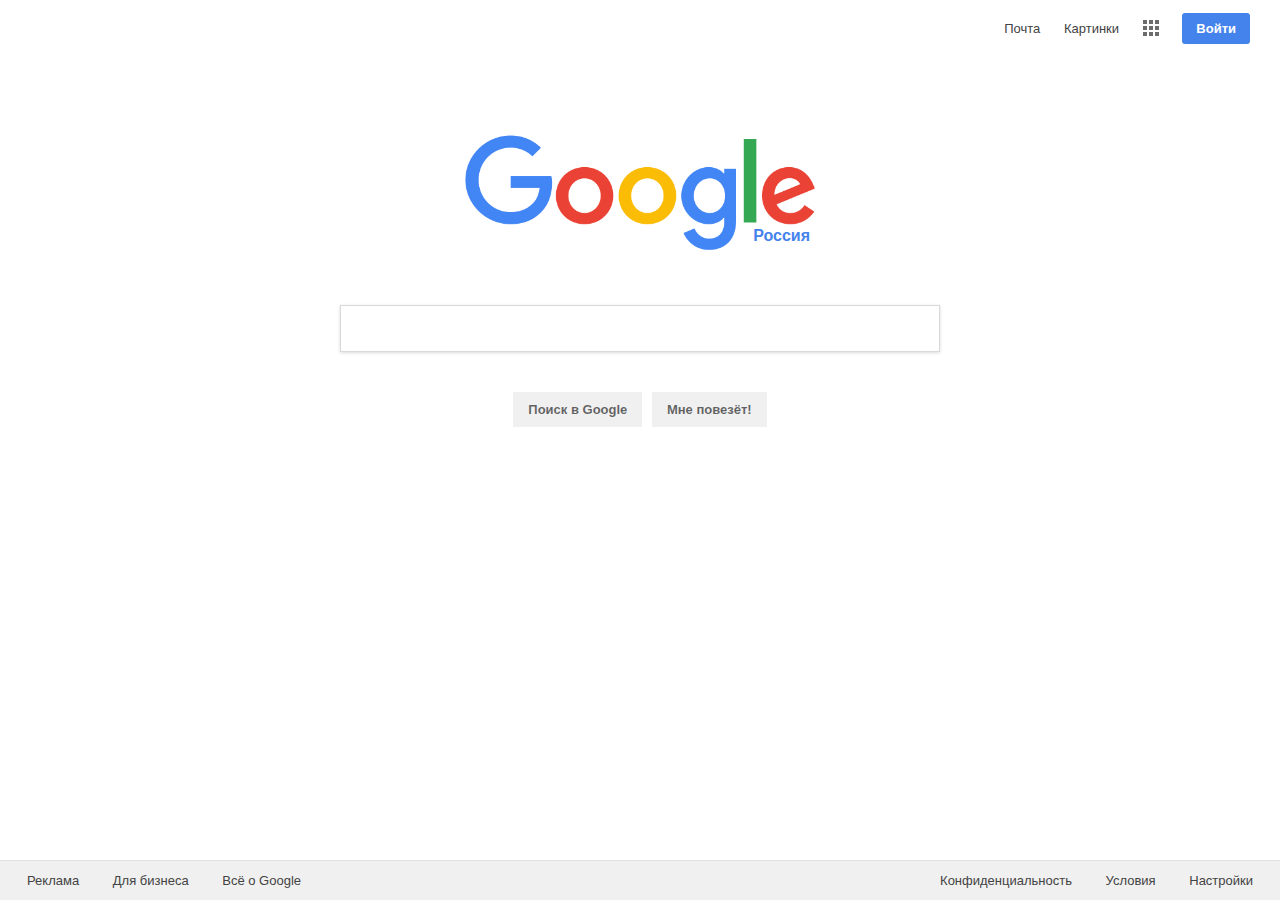
==== index.html @ 35f79574 "add html" ====
<!DOCTYPE html>
<html>
<head>
	<meta charset="utf-8">
	<title>Google</title>
	<link rel="stylesheet" type="text/css" href="css/style.css">
	<link rel="icon" type="image/png" href="images/favicon.png" />
</head>
<body>
	<div class="header">
		<div>
			<ul class="nav">
				<li class="nav-link"><a href="#">Почта</a></li>
				<li class="nav-link"><a href="#">Картинки</a></li>
				<li class="btn-applications"><a href="#">
						<svg width="16" height="16" fill="#6c6c6c">
							<rect width="4" height="4" />
							<rect width="4" height="4" x="6" y="0" />
							<rect width="4" height="4" x="12" y="0" />
							<rect width="4" height="4" x="0" y="6" />
							<rect width="4" height="4" x="6" y="6" />
							<rect width="4" height="4" x="12" y="6" />
							<rect width="4" height="4" x="0" y="12" />
							<rect width="4" height="4" x="6" y="12" />
							<rect width="4" height="4" x="12" y="12" />
						</svg>
					</a></li>
				<li class="btn-login"><a href="#">Войти</a></li>
			</ul>
		</div>
	</div>
	
	<div class="content">
		<div class="logo-google">
			<img src="images/googlelogo_color_284x96dp.png">
			<div class="country">Россия</div>
		</div>
		<div class="search-box">
			<input type="text" id="search-form">
			<a href="#">Поиск в Google</a>
			<a href="#">Мне повезёт!</a>
		</div>
	</div>

	<div class="footer">
		<div class="footer-left">
			<a href="#">Реклама</a>
			<a href="#">Для бизнеса</a>
			<a href="#">Всё о Google</a>
		</div>
		<div class="footer-right">
			<a href="#">Конфиденциальность</a>
			<a href="#">Условия</a>
			<a href="#">Настройки</a>
		</div>
	</div>
</body>
</html>
---- css/style.css ----
* {
	margin: 0;
	padding: 0;
	font-family: sans-serif;
	font-size: 13px;
}

.header {
	display: block;
	width: 100%;
}

.header::after {
	content: "";
	display: block;
	clear: both;
}

.nav {
	float: right;
}

.nav li {
	display: inline-block;
	margin: 20px 10px;
}

.nav-link a {
	display: block;
	color: #434343;
	text-decoration: none;
	
}

.nav-link a:hover {
	text-decoration: underline;
}

.btn-applications {
	vertical-align: middle;
}

.btn-applications svg:hover {
	fill: #000;
}

li.btn-login {
	margin-right: 30px;
}

.btn-login a {
	padding: 8px 14px;
	background: #4583ec;
	border-radius: 3px;
	font-weight: bold;
	color: #ffffff;
	text-decoration: none;
}

.content {	
	width: 600px;
	margin: 75px auto auto;
}

.logo-google {
	position: relative;
	//border: 1px solid black;
	text-align: center;
}

.logo-google img {
	width: 350px;
}

.country {
	color: #4583ec;
	font-size: 16px;
	font-weight: bold;
	position: absolute;
	right: 130px;
	bottom: 10px;
}

.search-box {
	margin-top: 50px;
	text-align: center;
}

.search-box a {
	display: inline-block;
	font-weight: bold;
	color: rgba(0,0,0,0.6);
	padding: 10px 15px;
	background: #f0f0f0;
	margin: 40px 3px 0px 3px;
	text-decoration: none;
}

#search-form {
	box-sizing: border-box;
	display: block;
	width: 100%;
	padding: 15px 100px 15px 15px;
	box-shadow: 0px 1px 3px rgba(0,0,0,0.15);
	border: 1px solid rgba(0,0,0,0.15);
}

.footer {
	width: 100%;
	background: #f0f0f0;
	position: fixed;
	bottom: 0;
	border-top: 1px solid #e0e0e0;
}

.footer::after {
	content: "";
	display: block;
	clear: both;
}

.footer a {
	display: inline-block;
	color: #434343;
	text-decoration: none;
	padding: 12px 15px;
}

.footer a:hover {
	text-decoration: underline;
}

.footer-left {
	float: left;
	margin-left: 12px;
}

.footer-right {
	float: right;
	margin-right: 12px;
}
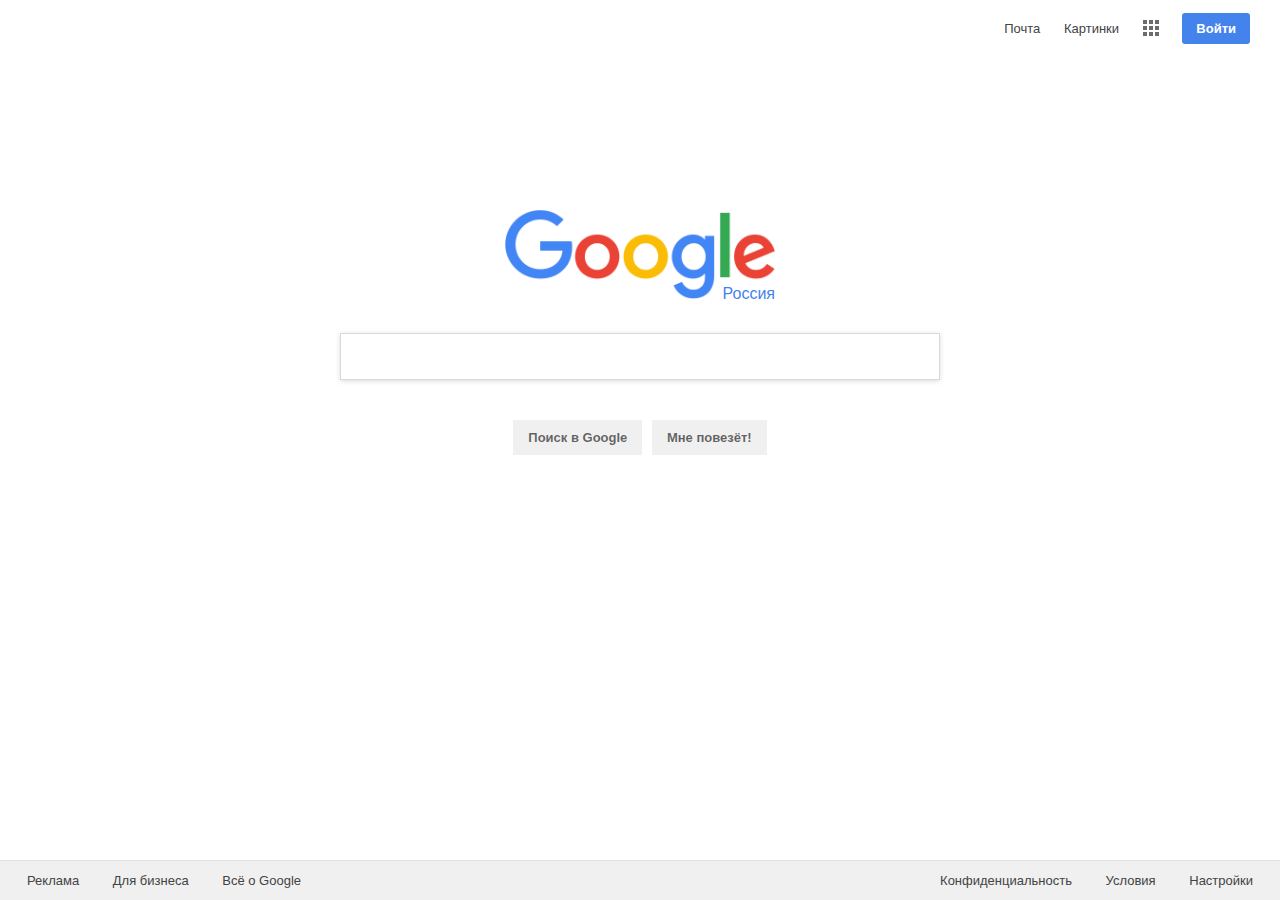
==== commit 4d07dcea: "Закончил код" ====
--- a/index.html
+++ b/index.html
@@ -31,14 +31,16 @@
 	</div>
 	
 	<div class="content">
-		<div class="logo-google">
-			<img src="images/googlelogo_color_284x96dp.png">
+		<div class="logo-google" title="Google">
+			<img src="images/googlelogo_color_284x96dp.png" alt="Google-logo">
 			<div class="country">Россия</div>
 		</div>
 		<div class="search-box">
-			<input type="text" id="search-form">
-			<a href="#">Поиск в Google</a>
-			<a href="#">Мне повезёт!</a>
+			<input type="text" id="search-form" title="Поиск">
+			<a href="#" class="keyboard"><span class="tooltip">Экранная клавиатура</span></a>
+			<a href="#" class="microphone"><span class="tooltip">Голосовой поиск</span></a>
+			<a href="#" class="btn-search">Поиск в Google</a>
+			<a href="#" class="btn-search">Мне повезёт!</a>
 		</div>
 	</div>
 
--- a/css/style.css
+++ b/css/style.css
@@ -55,11 +55,12 @@
 	font-weight: bold;
 	color: #ffffff;
 	text-decoration: none;
+	cursor: default;
 }
 
 .content {	
 	width: 600px;
-	margin: 75px auto auto;
+	margin: 150px auto auto;
 }
 
 .logo-google {
@@ -69,24 +70,24 @@
 }
 
 .logo-google img {
-	width: 350px;
+	width: 270px;
 }
 
 .country {
 	color: #4583ec;
 	font-size: 16px;
-	font-weight: bold;
-	position: absolute;
-	right: 130px;
-	bottom: 10px;
+	position: absolute;
+	right: 165px;
+	bottom: 0px;
 }
 
 .search-box {
-	margin-top: 50px;
+	margin-top: 30px;
 	text-align: center;
-}
-
-.search-box a {
+	position: relative;
+}
+
+a.btn-search {
 	display: inline-block;
 	font-weight: bold;
 	color: rgba(0,0,0,0.6);
@@ -96,13 +97,77 @@
 	text-decoration: none;
 }
 
+a:hover.btn-search {
+	outline: 1px solid #e0e0e0;
+	color: #000;
+}
+
 #search-form {
 	box-sizing: border-box;
 	display: block;
 	width: 100%;
 	padding: 15px 100px 15px 15px;
-	box-shadow: 0px 1px 3px rgba(0,0,0,0.15);
+	box-shadow: 0px 1px 5px rgba(0,0,0,0.15);
 	border: 1px solid rgba(0,0,0,0.15);
+}
+
+#search-form:hover {
+	box-shadow: 0px 2px 5px rgba(0,0,0,0.2);
+}
+
+#search-form:focus, #search-form:active {
+	outline: 0;
+}
+
+.keyboard {
+	position: absolute;
+	width: 19px;
+	height: 11px;
+	display: block;
+	background: url("../images/keyboard.png") no-repeat;
+	top: 18px;
+	right: 60px;
+}
+
+.keyboard:hover {
+	background-position: -21px 0px;
+}
+
+.microphone {
+	position: absolute;
+	width: 14px;
+	height: 20px;
+	display: block;
+	background: url("../images/microphone.png") no-repeat;
+	top: 15px;
+	right: 20px;
+}
+
+span.tooltip {
+	display: none;
+	padding: 7px 5px;
+	background: #000;
+	border: 1px solid #fff;
+	box-shadow: 0px 0px 7px rgba(0,0,0,0.15);
+	text-decoration: none;
+	color: #fff;
+	font-size: 11px;
+	font-weight: bold;
+	white-space: nowrap;
+	position: absolute;
+	cursor: default;
+}
+
+.keyboard:hover span {
+	display: block;
+	top: 32px;
+	right: -55px;
+}
+
+.microphone:hover span {
+	display: block;
+	top: 35px;
+	right: -45px;
 }
 
 .footer {
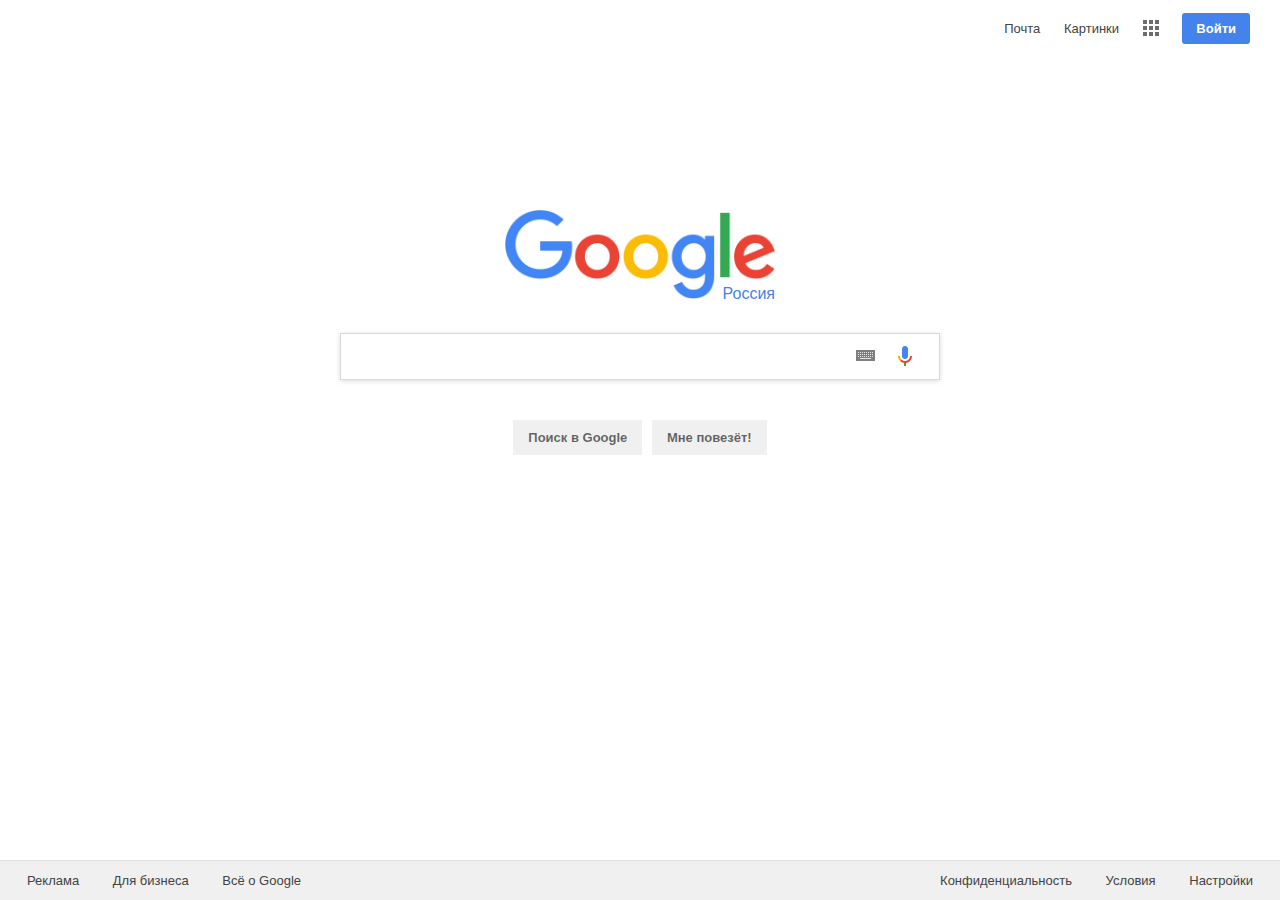
==== commit 0967142c: "Изменил поисковый инпут" ====
--- a/index.html
+++ b/index.html
@@ -36,10 +36,12 @@
 			<div class="country">Россия</div>
 		</div>
 		<div class="search-box">
-			<input type="text" id="search-form" title="Поиск">
-			<a href="#" class="keyboard"><span class="tooltip">Экранная клавиатура</span></a>
-			<a href="#" class="microphone"><span class="tooltip">Голосовой поиск</span></a>
-			<a href="#" class="btn-search">Поиск в Google</a>
+			<div class="search-dom">
+				<input type="text" id="search-form" title="Поиск" autofocus>
+				<a href="#" class="keyboard"><span class="tooltip">Экранная клавиатура</span><div class="romb"></div></a>
+				<a href="#" class="microphone"><span class="tooltip">Голосовой поиск</span><div class="romb"></div></a>
+			</div>
+			<a href="search-result.html" class="btn-search">Поиск в Google</a>
 			<a href="#" class="btn-search">Мне повезёт!</a>
 		</div>
 	</div>
--- a/css/style.css
+++ b/css/style.css
@@ -111,8 +111,8 @@
 	border: 1px solid rgba(0,0,0,0.15);
 }
 
-#search-form:hover {
-	box-shadow: 0px 2px 5px rgba(0,0,0,0.2);
+.search-dom:hover {
+	box-shadow: 0px 4px 5px rgba(0,0,0,0.05);
 }
 
 #search-form:focus, #search-form:active {
@@ -121,34 +121,31 @@
 
 .keyboard {
 	position: absolute;
-	width: 19px;
-	height: 11px;
-	display: block;
-	background: url("../images/keyboard.png") no-repeat;
-	top: 18px;
-	right: 60px;
-}
-
-.keyboard:hover {
-	background-position: -21px 0px;
+	width: 40px;
+	height: 35px;
+	display: block;
+	background: url("../images/keyboard.png") no-repeat 50% 50%;
+	top: 5px;
+	right: 55px;
+	opacity: .50;
 }
 
 .microphone {
 	position: absolute;
-	width: 14px;
-	height: 20px;
-	display: block;
-	background: url("../images/microphone.png") no-repeat;
-	top: 15px;
-	right: 20px;
+	width: 40px;
+	height: 35px;
+	display: block;
+	background: url("../images/microphone.png") no-repeat 50% 50%;
+	top: 5px;
+	right: 15px;
 }
 
 span.tooltip {
 	display: none;
-	padding: 7px 5px;
+	padding: 7px 7px;
 	background: #000;
 	border: 1px solid #fff;
-	box-shadow: 0px 0px 7px rgba(0,0,0,0.15);
+	box-shadow: 0px 0px 7px rgba(0,0,0,0.3);
 	text-decoration: none;
 	color: #fff;
 	font-size: 11px;
@@ -158,16 +155,43 @@
 	cursor: default;
 }
 
+.romb {
+	width: 8px;
+	height: 8px;
+	background: #000;
+	transform: rotate(45deg);
+	display: none;
+	position: absolute;
+} 
+
+.keyboard:hover {
+	opacity: .85;
+}
+
 .keyboard:hover span {
 	display: block;
-	top: 32px;
-	right: -55px;
+	top: 46px;
+	right: -47px;
 }
 
 .microphone:hover span {
 	display: block;
-	top: 35px;
-	right: -45px;
+	top: 46px;
+	right: -33px;
+	opacity: .85;
+}
+
+.keyboard:hover div {
+	display: block;
+	top: 43px;
+	right: 15px;
+}
+
+.microphone:hover div {
+	display: block;
+	top: 43px;
+	right: 17px;
+	opacity: .85;
 }
 
 .footer {
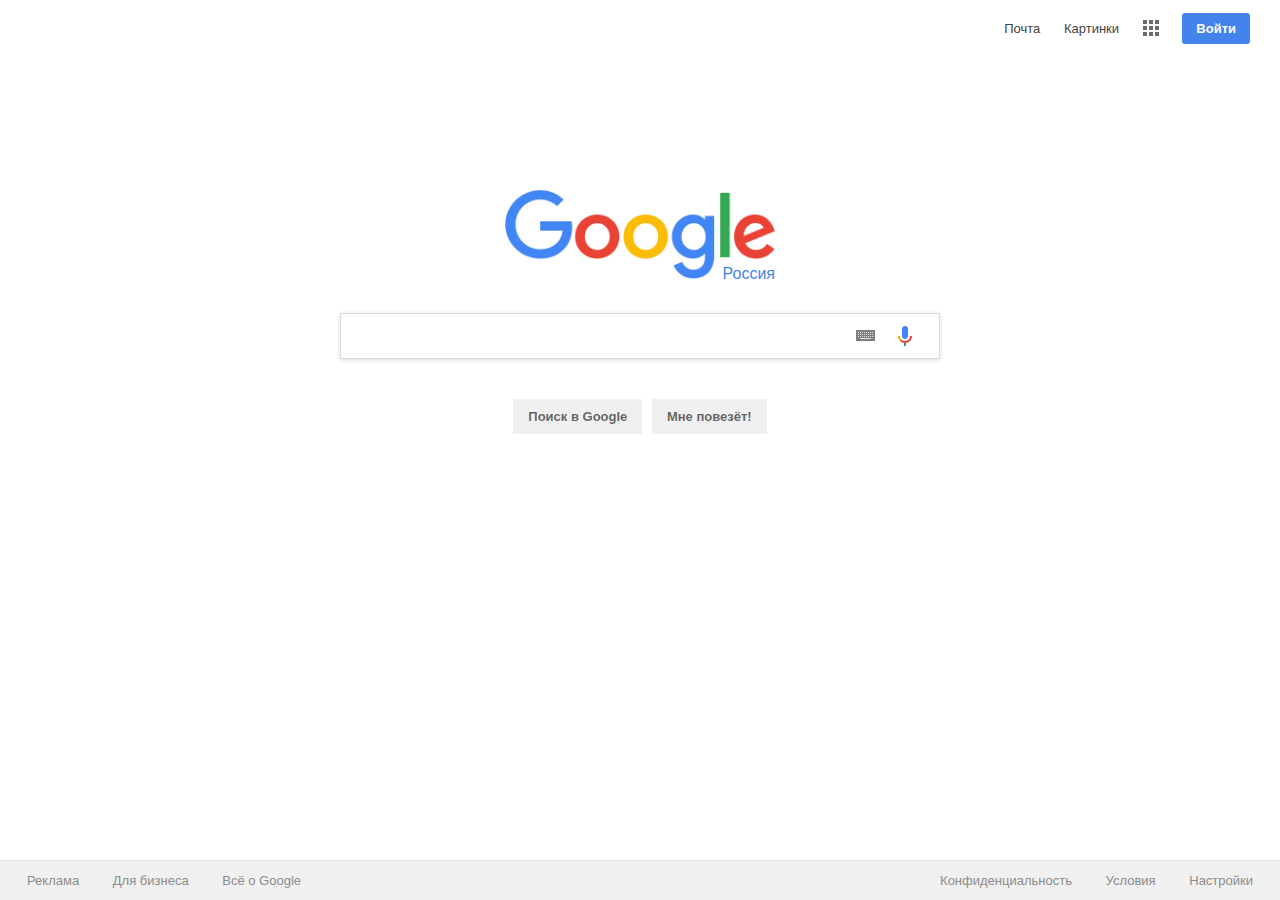
==== commit c928edf8: "Now, it's done" ====
--- a/index.html
+++ b/index.html
@@ -30,7 +30,7 @@
 		</div>
 	</div>
 	
-	<div class="content">
+	<div class="search-google">
 		<div class="logo-google" title="Google">
 			<img src="images/googlelogo_color_284x96dp.png" alt="Google-logo">
 			<div class="country">Россия</div>
@@ -46,7 +46,7 @@
 		</div>
 	</div>
 
-	<div class="footer">
+	<div class="footer main-f">
 		<div class="footer-left">
 			<a href="#">Реклама</a>
 			<a href="#">Для бизнеса</a>
--- a/css/style.css
+++ b/css/style.css
@@ -16,6 +16,28 @@
 	clear: both;
 }
 
+.header-left {
+	float: left;
+}
+
+.header-center {
+	float: left;
+	width: 642px;
+}
+
+.header-right {
+	float: right;
+}
+
+.search-right-nav {
+	margin-top: 15px;
+	margin-right: 15px;
+}
+
+.line {
+	border-bottom: 1px solid rgba(0,0,0,0.1);
+}
+
 .nav {
 	float: right;
 }
@@ -34,6 +56,44 @@
 
 .nav-link a:hover {
 	text-decoration: underline;
+}
+
+.nav-header {
+	margin-top: 19px;
+}
+
+.nav-header a {
+	display: inline-block;
+	text-decoration: none;
+	color: #8C8C8C;
+	padding: 6px 14px 6px 14px;
+}
+
+.nav-header a:hover {
+	color: #434343;
+}
+
+.nav-header .active {
+	font-weight: bold;
+	color: #4285f4;
+	padding-bottom: 13px;
+	border-bottom: 3px solid #4285f4;
+}
+
+.nav-header .active:hover {
+	color: #4285f4;
+}
+
+.nav-header .tools {
+	margin: 1px;
+}
+
+.nav-header .tools:hover {
+	margin: 0;
+	border: 1px solid #B6B6B6;
+	border-radius: 2px;
+	background: #f0f0f0;
+	color: #8C8C8C;
 }
 
 .btn-applications {
@@ -60,17 +120,98 @@
 
 .content {	
 	width: 600px;
-	margin: 150px auto auto;
+	margin-left: 165px;
+}
+
+.search-google {
+	width: 600px;
+	margin: 130px auto;
+}
+
+.search-result {
+	color: #5C5C5C;
+	padding-top: 10px;
+	padding-bottom: 10px;
+}
+
+.content-box {
+	padding: 12px 0px;
+}
+
+.content-box a.box-title {
+	font-size: 18px;
+	text-decoration: none;
+}
+
+.content-box a.box-title:hover {
+	text-decoration: underline;
+}
+
+.content-box .box-link {
+	color: #006621;
+	font-size: 14px;
+	vertical-align: middle;
+}
+
+.content-box .box-copy {
+	margin-left: 5px;
+	position: relative;
+	text-decoration: none;
+}
+
+ul.tooltip-copy {
+	position: absolute;
+	margin: 0;
+	display: none;
+	border: 1px solid #B6B6B6;
+	box-shadow: 0px 1px 5px rgba(0,0,0,0.15);
+	background: #fff;
+	white-space: nowrap;
+}
+
+.tooltip-copy {
+	list-style: none;
+}
+
+.tooltip-copy li {
+	text-decoration: none;
+	color: #434343;
+	font-size: 14px;
+	padding: 6px 15px;
+
+}
+
+.tooltip-copy li:hover {
+	background: #f1f1f1;
+}
+
+.content-box .box-copy:hover ul {
+	display: block;
+	top: 15px;
+	left: -14px;
+}
+
+.box-text {
+	line-height: 1.5;
+	color: #5C5C5C;
+}
+
+.box-text a {
+	text-decoration: none;
 }
 
 .logo-google {
 	position: relative;
-	//border: 1px solid black;
 	text-align: center;
 }
 
 .logo-google img {
 	width: 270px;
+}
+
+img.logo-search {
+	width: 120px;
+	padding: 25px 15px;
 }
 
 .country {
@@ -85,6 +226,11 @@
 	margin-top: 30px;
 	text-align: center;
 	position: relative;
+}
+
+.search-page {
+	margin-top: 20px;
+	margin-right: 12px;
 }
 
 a.btn-search {
@@ -106,17 +252,27 @@
 	box-sizing: border-box;
 	display: block;
 	width: 100%;
-	padding: 15px 100px 15px 15px;
+	padding: 13px 100px 13px 15px;
 	box-shadow: 0px 1px 5px rgba(0,0,0,0.15);
 	border: 1px solid rgba(0,0,0,0.15);
-}
-
-.search-dom:hover {
+	font-size: 16px;
+}
+
+.search-dom:hover, .search-dom:focus {
 	box-shadow: 0px 4px 5px rgba(0,0,0,0.05);
 }
 
 #search-form:focus, #search-form:active {
 	outline: 0;
+}
+
+.svg-search {
+	position: absolute;
+	width: 24px;
+	height: 24px;
+	top: 11px;
+	right: 15px;
+	cursor: pointer;
 }
 
 .keyboard {
@@ -130,6 +286,10 @@
 	opacity: .50;
 }
 
+.kb-search {
+	right: 85px;
+}
+
 .microphone {
 	position: absolute;
 	width: 40px;
@@ -138,6 +298,10 @@
 	background: url("../images/microphone.png") no-repeat 50% 50%;
 	top: 5px;
 	right: 15px;
+}
+
+.mp-search {
+	right: 45px;
 }
 
 span.tooltip {
@@ -197,26 +361,51 @@
 .footer {
 	width: 100%;
 	background: #f0f0f0;
+	border-top: 1px solid #e0e0e0;
+}
+
+.footer::after {
+	content: "";
+	display: block;
+	clear: both;
+}
+
+.main-f {
 	position: fixed;
 	bottom: 0;
-	border-top: 1px solid #e0e0e0;
-}
-
-.footer::after {
-	content: "";
-	display: block;
-	clear: both;
+}
+
+.footer-center {
+	width: 800px;
+	margin-left: 150px;
+}
+
+.footer-center span {
+	color: #B6B6B6;
 }
 
 .footer a {
 	display: inline-block;
-	color: #434343;
+	color: #8C8C8C;
 	text-decoration: none;
 	padding: 12px 15px;
+}
+
+a.footer-top-link {
+	padding: 20px 0px 5px 0px;
+}
+
+a.footer-bottom-link {
+	padding: 12px 15px 12px 0px;
 }
 
 .footer a:hover {
 	text-decoration: underline;
+}
+
+a:hover.link-un {
+	text-decoration: none;
+	color: #434343;
 }
 
 .footer-left {
@@ -227,4 +416,120 @@
 .footer-right {
 	float: right;
 	margin-right: 12px;
-}+}
+
+.ads {
+	border: 1px solid #006621;
+	border-radius: 2px;
+	font-size: 11px;
+	padding: 1px 2px;
+
+}
+
+.video {
+	width: 116px;
+	height: 67px;
+	float: left;
+	position: relative;
+	background: url('../images/video.jpg') 0px -11px;
+	margin-right: 7px;
+	border-right: 1px solid #434343;
+	margin-top: 4px;
+}
+
+.video-time {
+	position: absolute;
+	bottom: 0;
+	right: 0;
+	display: block;
+	padding: 2px;
+	color: #fff;
+	background: #434343;
+	font-size: 11px;
+	font-weight: bold;
+}
+
+.together {
+	color: #434343;
+	font-size: 18px;
+	margin-top: 25px;
+	margin-bottom: 15px;
+}
+
+.together-link a {
+	display: block;
+	font-size: 14px;
+	font-weight: bold;
+	text-decoration: none;
+	padding: 6px 10px 6px 0px;
+}
+
+.together-link a:hover {
+	text-decoration: underline;
+}
+
+.paginator {
+	margin: 20px auto;
+	width: 400px;
+	height: 60px;
+	text-align: center;
+}
+
+
+.paginator span {
+	color: #434343;
+}
+
+.paginator a {
+	color: #4285f4;
+	text-decoration: none;
+}
+
+.paginator a:hover {
+	text-decoration: underline;
+}
+
+.paginator > div {
+	display: inline-block;
+	margin-left: -2px;
+	margin-right: -1px;
+}
+
+div.big-G {
+	width: 28px;
+	height: 30px;
+	background: url('../images/nav_logo242.png') no-repeat -24px 0px;
+	margin-bottom: 19px;
+	margin-right: 0px;
+}
+
+.first .pag-img {
+	width: 20px;
+	height: 37px;
+	background: url('../images/nav_logo242.png') no-repeat -54px 0px;
+	
+}
+
+.first-page {
+	text-align: right;
+	padding-right: 5px;
+}
+
+.paginator-link .pag-img {
+	width: 20px;
+	height: 37px;
+	background: url('../images/nav_logo242.png') no-repeat -74px 0px;
+	
+}
+
+.next {
+	width: 130px;
+	text-align: right;
+}
+.next .pag-img {
+	width: 72px;
+	height: 37px;
+	background: url('../images/nav_logo242.png') no-repeat -96px 0px;
+	
+}
+
